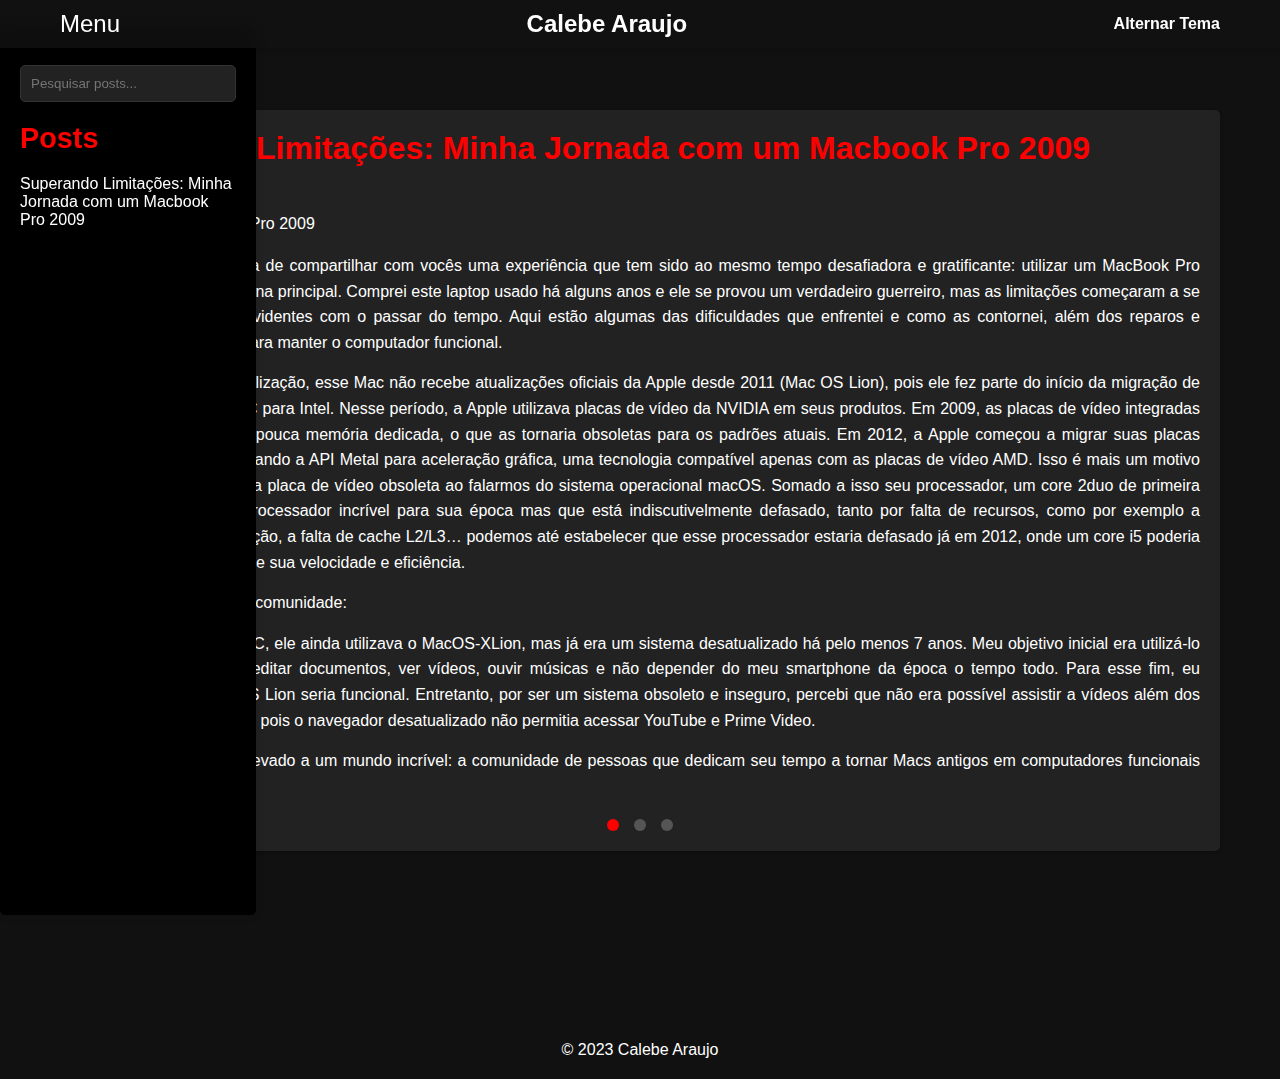
==== blog.html @ 022b0283 "Blog adicionado" ====
<!DOCTYPE html>
<html lang="pt-BR">
<head>
    <meta charset="UTF-8">
    <meta name="viewport" content="width=device-width, initial-scale=1.0">
    <title>Blog - Calebe Araujo - Web Designer & Desenvolvedor</title>
    <meta name="description" content="Blog sobre web design, desenvolvimento web e tecnologia.">
    <link rel="stylesheet" href="./src/styles/Blog.css"> 
    <link rel="stylesheet" href="" id="theme-style"> </head>

<body>
    <header>
        <div class="container">
          <nav id="main-nav">
            <button id="sidebar-toggle">Menu</button><a href="index.html" class="logo">Calebe Araujo</a> <ul> 
                <li class="mode-toggle">
                  <button id="mode-toggle-button">Alternar Tema</button>
                </li>
          </ul>
          </nav>
        </div>
    </header>

    <main id="blog-content">
      <div class="container">
        <aside class="sidebar">
            <div class="search-bar container">
                <input type="text" placeholder="Pesquisar posts...">
              </div>
            <h2>Posts</h2>
            <ul class="posts-list">
                <li><a href="#post1">Superando Limitações: Minha Jornada com um Macbook Pro 2009</a></li> 
                </ul>
        </aside>


        <article class="post" id="post1">
            <div class="post-header">
                <h2>Superando Limitações: Minha Jornada com um Macbook Pro 2009</h2>
                <p class="post-date">Publicado em: 26/10/2023</p>
            </div>
        
            <section class="post-section active" id="section1">
              <img src="macbook-pro-2009.jpg" alt="Imagem do Macbook Pro 2009"> 
              <p>Olá, tudo bem? Gostaria de compartilhar com vocês uma experiência que tem sido ao mesmo tempo desafiadora e gratificante: utilizar um MacBook Pro 2009 como minha máquina principal. Comprei este laptop usado há alguns anos e ele se provou um verdadeiro guerreiro, mas as limitações começaram a se tornar cada vez mais evidentes com o passar do tempo. Aqui estão algumas das dificuldades que enfrentei e como as contornei, além dos reparos e upgrades necessários para manter o computador funcional.</p>
        
              <p>Para efeito de contextualização, esse Mac não recebe atualizações oficiais da Apple desde 2011 (Mac OS Lion), pois ele fez parte do início da migração de processadores PowerPC para Intel. Nesse período, a Apple utilizava placas de vídeo da NVIDIA em seus produtos. Em 2009, as placas de vídeo integradas a esses PCs possuíam pouca memória dedicada, o que as tornaria obsoletas para os padrões atuais. Em 2012, a Apple começou a migrar suas placas gráficas para AMD, utilizando a API Metal para aceleração gráfica, uma tecnologia compatível apenas com as placas de vídeo AMD. Isso é mais um motivo para considerarmos essa placa de vídeo obsoleta ao falarmos do sistema operacional macOS. Somado a isso seu processador, um core 2duo de primeira geração, que era um processador incrível para sua época mas que está indiscutivelmente defasado, tanto por falta de recursos, como por exemplo a capacidade de virtualização, a falta de cache L2/L3… podemos até estabelecer que esse processador estaria defasado já em 2012, onde um core i5 poderia performar com o dobro de sua velocidade e eficiência.</p> 
        
              <p>Patch de atualização da comunidade:</p>
              <p>Quando comprei esse PC, ele ainda utilizava o MacOS-XLion, mas já era um sistema desatualizado há pelo menos 7 anos. Meu objetivo inicial era utilizá-lo de forma básica, para editar documentos, ver vídeos, ouvir músicas e não depender do meu smartphone da época o tempo todo. Para esse fim, eu acreditava que o MacOS Lion seria funcional. Entretanto, por ser um sistema obsoleto e inseguro, percebi que não era possível assistir a vídeos além dos DVDs da minha coleção, pois o navegador desatualizado não permitia acessar YouTube e Prime Video.</p>
              <p>Pesquisei opções e fui levado a um mundo incrível: a comunidade de pessoas que dedicam seu tempo a tornar Macs antigos em computadores funcionais para os dias de hoje.</p> 
            </section>
        
            <section class="post-section" id="section2">
                <h3>MacOS Catalina Patch:</h3>
                <p>Em um primeiro momento, fiz uso de um dos patches mais simples e fantásticos da época. Era fácil de configurar e instalar, e deu uma sobrevida incrível ao meu PC, permitindo até que eu utilizasse o GarageBand para produzir minhas músicas durante a pandemia, além de assistir a filmes e vídeos por streaming, servindo como uma forma eficaz de distração. No entanto, o sistema já apresentava limitações relacionadas à performance e compatibilidade com aplicativos. A edição de vídeo e foto, assim como os aplicativos de reprodução de arquivos de mídia nativos, não eram possíveis de utilizar, pois nada que precisasse da API Metal funcionava corretamente. Mesmo os aplicativos que não a exigiam, não funcionavam perfeitamente como em um MacBook atual. Embora o patch seja bom e ajude bastante, ele é apenas uma adaptação e vem com suas limitações.</p>
        
                <h3>OpenCore LegacyPatch:</h3>
                <p>Com o passar dos anos, o MacOS Catalina também ficou defasado, perdendo suporte a inúmeros aplicativos, o que me trouxe a necessidade de migrar para o OpenCore Patch, que trouxe suporte a versões posteriores do macOS para o meu PC. Entretanto, a cada atualização, mais desempenho do processador era consumido, o que tornava a experiência do usuário geral para atividades simples, travada e ineficiente, em meu caso.</p>
        
                <p>Os patches são incríveis em seu objetivo de dar sobrevida a equipamentos ultrapassados. Acredito que, em PCs posteriores a 2012, a experiência com patches é superior de inúmeras maneiras. Obviamente, não será perfeita, contudo, a recomendo, especialmente para quem já possui um Mac que não recebe suporte a atualizações. No meu caso em específico, o uso de patches desse tipo e o trabalho que tive para aprender sobre como resolver problemas me ensinaram muito. Isso ficou claro durante meu segundo semestre na FATEC, especialmente na matéria de Sistemas Operacionais e no Laboratório de Hardware.</p>
        
                <p>Uma das peculiaridades do meu MacOs é o tipo de partição de boot, que é EFI. Com o patch, essa partição é adaptada para UEFI. A principal diferença entre EFI e UEFI é que a última é uma versão mais moderna e avançada, oferecendo uma melhor compatibilidade e suporte. Essa adaptação foi fundamental para melhorar o desempenho e a funcionalidade do meu Mac, permitindo que ele pudesse rodar versões mais recentes de forma mais eficaz. Pude entender melhor sua arquitetura e função, o que poderá ser muito útil no futuro; principalmente no estudo de sistemas operacionais e reparo em sistemas de forma geral.</p>
            </section>
        
            <section class="post-section" id="section3">
              <h3>Utilizando Linux no Macbook Pro 2009:</h3> 
              <p>Como estudante da área de tecnologia com poucos recursos financeiros e muita criatividade, acredito que era inevitável o momento em que eu entraria no mundo Linux. Em um primeiro momento... (resto do seu texto) </p> 
            </section>
        
            <nav class="post-navigation">
              <div class="navigation-dots">
                <span class="dot active" data-target="section1"></span> 
                <span class="dot" data-target="section2"></span> 
                <span class="dot" data-target="section3"></span> 
              </div>
            </nav>
        </article>


      </div>


    </main>



    <footer>
        <div class="container">
            <p>© 2023 Calebe Araujo</p> 
        </div>
    </footer>

    <script src="./src/scripts/scripts.js"></script> </body>
</html>
---- src/styles/Blog.css ----
/* blog.css */

/* Reset básico */
* {
    margin: 0;
    padding: 0;
    box-sizing: border-box;
    transition: background-color 0.5s, color 0.5s;
}
  
body {
    font-family: 'San Francisco', sans-serif;
    background-color: #111; 
    color: #fff; 
}
  
/* Container */
.container {
    max-width: 1200px;
    margin: 0 auto;
    padding: 0 20px;
}
  
/* Cabeçalho */
header {
    background-color: rgba(18, 18, 18, 0.8);
    backdrop-filter: blur(9px);
    padding: 10px 0;
    box-shadow: 0 2px 4px rgba(0, 0, 0, 0.2); /* Mantendo apenas uma regra de box-shadow */
    position: fixed;
    top: 0;
    width: 100%; 
    z-index: 10; 
}
  
#main-nav {
    display: flex;
    justify-content: space-between;
    align-items: center;
}
  
#main-nav a {
    color: #fff;
    text-decoration: none;
    font-weight: bold; 
    transition: color 0.3s ease; 
}
  
#main-nav .logo {
    font-size: 1.5em;
}
  
#main-nav ul {
    list-style: none; 
    display: flex; 
}
  
#main-nav li {
    margin-left: 20px;
}
  
#main-nav a:hover {
    color: #ff0000; 
}
  
.mode-toggle button { 
    background-color: transparent; 
    color: #fff; 
    border: none;
    cursor: pointer; 
    font-size: 1em;
    font-weight: bold;
}
  
/* Barra de Pesquisa */
.search-bar {
    padding: 20px 0;
    text-align: center; 
}
  
.search-bar input {
    width: 100%;
    max-width: 500px;
    padding: 10px; 
    border: 1px solid #333; 
    border-radius: 5px; 
    background-color: #222; 
    color: #fff; 
}
  
/* Conteúdo do Blog */
#blog-content {
    display: flex; 
    gap: 30px; 
    margin: 110px 0; /* Ajuste de margem para acomodar cabeçalho fixo */
    padding-bottom: 30px; /* Espaço extra para as bolinhas de navegação */
}
  
/* Barra Lateral (Menu) */
/* Estilos para a barra lateral (sidebar) */
.sidebar {
    position: fixed;
    top: 25px; /* Posição abaixo do cabeçalho */
    left: 0;
    width: 20%;
    height: calc(100vh - 10px);
    overflow-y: auto;
    background-color: #000;
    padding: 20px;
    border-radius: 5px;
    box-shadow: 0 0 10px rgba(0, 0, 0, 0.1);
    transition: left 0.3s ease; /* Transição suave para a posição left */
}

.sidebar.hidden {
    left: -100%; /* Ocultar a sidebar movendo-a para fora da tela */
}

  
#sidebar-toggle {
    background-color: transparent;
    color: #fff;
    border: none;
    cursor: pointer;
    font-size: 1.5em;
    display: flex;
    align-items: center;
    gap: 10px;
    transition: color 0.3s ease;
}

#sidebar-toggle:hover {
    color: #ff0000;
}

.sidebar h2 {
    color: #ff0000; 
    font-size: 1.8em;
    margin-bottom: 20px; 
}
  
.posts-list {
    list-style: none;
}
  
.posts-list li {
    margin-bottom: 10px; 
}
  
.posts-list a {
    text-decoration: none; 
    color: #fff; 
    transition: color 0.3s ease; 
}
  
.posts-list a:hover {
    color: #ff0000; 
}
  
/* Área de Posts */
.posts-area {
    display: flex;
    flex-direction: column;
    width: 80%; 
    margin-left: 20%; 
}
  
/* Artigo (Post) Individual */
.post {
    background-color: #222; 
    border-radius: 5px;
    padding: 20px; 
    margin-bottom: 30px;
    box-shadow: 0 2px 4px rgba(0, 0, 0, 0.2);
}
  
.post h2 {
    font-size: 2em; 
    color: #ff0000; 
    margin-bottom: 10px; 
}
  
.post h3 {
    font-size: 1.5em;
    color: #ff0000; 
    margin-bottom: 10px;
}
  
.post img {
    width: 100%;
    height: auto;
    margin-bottom: 20px; 
    border-radius: 5px;
}
  
.post p {
    line-height: 1.6;
    margin-bottom: 15px;
    text-align: justify;
}
  
/* Data do Post */
.post-date {
    font-size: 0.9em; 
    color: #ccc; 
    margin-bottom: 20px;
}
  
.post-section {
    display: none; /* Esconde todas as seções inicialmente */
}
  
.post-section.active {
    display: block; /* Mostra a seção ativa */
}
  
/* Navegação por Bolinhas */
.post-navigation {
    text-align: center; 
    margin-top: 20px; 
}
  
.navigation-dots {
    display: flex;
    justify-content: center; 
    align-items: center; 
    gap: 15px;
}
  
.dot {
    width: 12px;
    height: 12px; 
    border-radius: 50%;
    background-color: #555;
    cursor: pointer;
    transition: background-color 0.3s ease; 
}
  
.dot.active {
    background-color: #ff0000;
}
  
/* Seção de Comentários */
.comments-section {
    margin: 50px 0;
}
  
.comments-section h2 {
    color: #ff0000; 
    font-size: 2em; 
    margin-bottom: 20px;
}
  
.comments-section form {
    display: flex;
    flex-direction: column; 
    max-width: 600px; 
    margin: 0 auto;
}
  
.comments-section textarea {
    padding: 10px; 
    border: 1px solid #333;
    border-radius: 5px;
    background-color: #222; 
    color: #fff;
    resize: vertical; 
    min-height: 120px;
    margin-bottom: 10px;
}
  
.comments-section .btn {
    padding: 10px 20px;
    border: none; 
    border-radius: 5px;
    background-color: #ff0000;
    color: #fff; 
    font-weight: bold;
    cursor: pointer; 
    transition: background-color 0.3s ease; 
    align-self: center;
}
  
.comments-section .btn:hover {
    background-color: #d90000; 
}
  
/* Rodapé */
footer {
    text-align: center;
    padding: 20px 0;
    background-color: #111;
    color: #fff; 
}
  
/* Responsividade (Exemplo para telas menores) */
@media (max-width: 768px) {
    #blog-content {
        flex-direction: column; 
    }
  
    .sidebar, 
    .posts-area {
        width: 100%;
        margin-left: 0;
    }
}
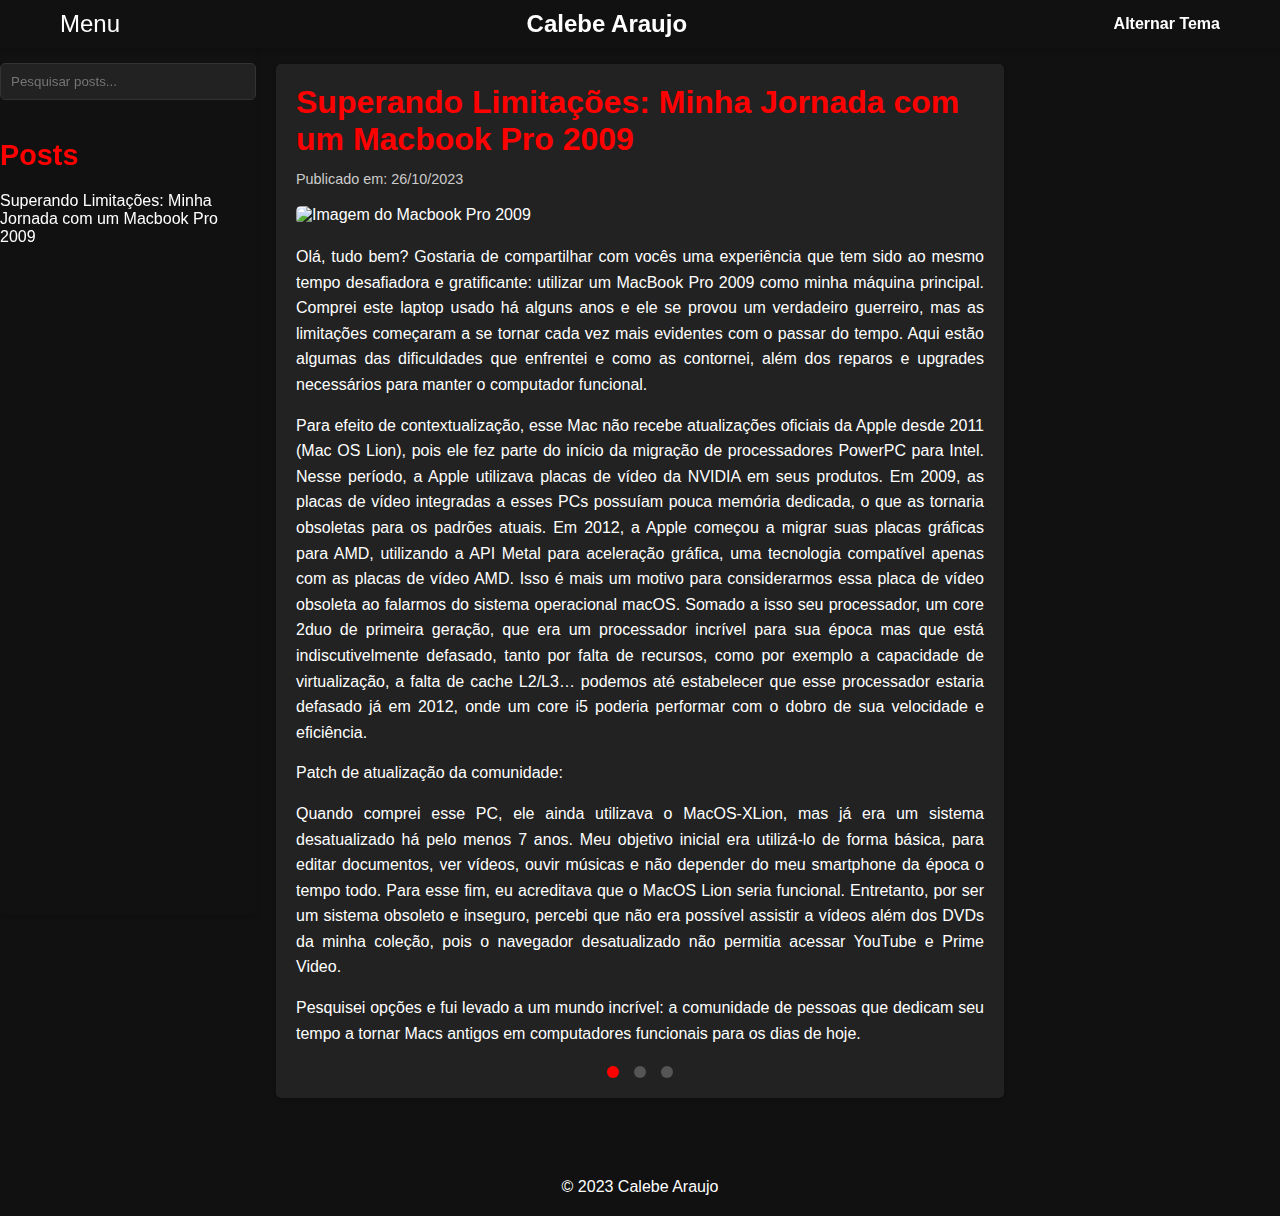
==== commit 76b70792: "Recursos" ====
--- a/blog.html
+++ b/blog.html
@@ -65,7 +65,41 @@
         
             <section class="post-section" id="section3">
               <h3>Utilizando Linux no Macbook Pro 2009:</h3> 
-              <p>Como estudante da área de tecnologia com poucos recursos financeiros e muita criatividade, acredito que era inevitável o momento em que eu entraria no mundo Linux. Em um primeiro momento... (resto do seu texto) </p> 
+                <p> Como estudante da área de tecnologia com poucos recursos financeiros e muita criatividade, acredito que era inevitável o momento em que eu entraria no mundo Linux. Em um primeiro momento, tentei utilizar o Ubuntu como distribuição, porém não obtive sucesso devido à falta de drivers de compatibilidade com a tela (o controle de brilho e sensor da tampa não operavam, já que é um pc com arquitetura antiga). Em seguida, testei o kali Linux, mas acabei não utilizando dado a falta de recursos de acessibilidade e por sentir que não seria o melhor sistema para meu propósito, já que possuo baixa visão e preciso da lupa. Cheguei à conclusão de que a melhor distribuição Linux para o meu PC mais antigo seria o Linux Mint. Instalei o GNOME nele, utilizando-o como gerenciador de janelas. Atualmente, estou experimentando o sistema e, embora haja problemas com travamentos ocasionais, o sistema tem rodado de forma inacreditavelmente boa.</p>
+
+                <p>Apesar das dificuldades, este MacBook Pro 2009 continua sendo uma máquina exemplar com sua construção robusta que permitiu com que ele sobrevivesse ao teste do tempo, com apenas alguns reparos e upgrades. Embora não seja ideal para tarefas intensivas e modernas, ele ainda cumpre bem funções básicas e se mantém como um testemunho da durabilidade dos produtos da Apple. Além disso, o uso do Positivo como servidor tem sido uma solução prática para expandir minha capacidade de processamento e gerenciamento de aplicativos.</p>   
+                    
+                <p>Apesar de todas as dificuldades relacionadas a desempenho desse Macbook pro 2009, uma coisa inegável e a qualidade inacreditável de construção, desde 2009 até agora e ele segue firme, mesmo com marcas de uso, é louco pensar que um computador de 2009 pode ser usado por um estudante mesmo nos dias de hoje, Mesmo que para programação, algo que é consideravelmente pesado. E inclusive tem  pontos a serem elogiados, como seu teclado extremamente confortável, e suas conexões extremamente estáveis. Além de seu visual incrível.</p>    
+                    
+                <p>Eu realmente desejo poder investir em um novo computador em breve e evoluir aprendendo sobre novas tecnologias, se possível em um Mac-M1 ou posterior, pois sinto que a Apple está à frente em muitos aspectos do ponto de vista de qualidade de construção e otimização de sistema. Todavia, além disso, sou realmente grato pela minha experiência com esse MacBook de 2009, pois suas limitações me ensinaram muito para poder contorná-las, o que de certa forma me aproxima de ser um programador. Do meu ponto de vista, o objetivo da programação e da TI como um todo é criar soluções simples para problemas complexos.</p>    
+                    
+                <p>Mesmo após instalar o Linux em meu Mac , percebi que ele ainda não estava sendo tão eficiente para executar algumas tarefas. Buscando soluções para melhorar minhas condições de estudo e trabalho, tive a ideia de ressuscitar um outro notebook muito fraco e antigo (mas mais novo que o Mac), que eu tinha guardado em casa: um Positivo Sim+ Intel Atom D525, com 2GB de RAM e um HD de 320 GB. Em um primeiro momento não sabia suas especificações técnicas porém sabia que ele era bem lento pois sua qualidade de construção demonstra que era um notebook básico de entrada que tinha sido aposentado provavelmente por este motivo, esse notebook não seria o ideal;nem para tarefas básicas pois além de possuir pouca memória ram, tinha seu processador projetado para outros fins que não um computador de uso doméstico, entretanto acreditei que poderia dar uma sobrevida a ele com uma aplicação leve e que serviria perfeitamente para meu objetivo.</p>    
+                    
+                <p>Decidi transformar esse Positivo em um servidor Ubunto para armazenar arquivos e rodar aplicações básicas, as acessando por SSH, VNC e pelo navegador. Essa solução me permitiu economizar processamento e armazenamento no Mac, o tornando mais eficiente para as tarefas que eu precisava realizar. Nessa ideia, descobri a existência de um projeto incrível chamado CasaOS.</p>    
+                    
+                <h3>CasaOS:</h3> 
+                <p>CasaOS é uma plataforma de código aberto que facilita a administração de dispositivos domésticos e servidores pessoais. Ele fornece uma interface de usuário intuitiva para gerenciar e monitorar aplicativos e serviços em um servidor. Com o CasaOS, pude configurar e gerenciar meu servidor de maneira eficiente, explorando ainda mais minhas habilidades em infraestrutura de rede.</p>
+                    
+                <h3>SSH (Secure Shell):</h3>   
+                <p>O SSH é um protocolo de rede que permite a comunicação segura entre computadores, permitindo que você se conecte a outro dispositivo e execute comandos como se estivesse trabalhando diretamente nele. Utilizar o SSH com meu servidor Positivo me permitiu acessar e controlar remotamente o sistema, ampliando minhas possibilidades de gerenciamento e automação.</p>    
+                    
+                <h3>VSCode Server:</h3>    
+                <p>O VSCode Server é uma versão do Visual Studio Code que roda em um servidor e pode ser acessado via navegador. Isso me permite editar código remotamente sem precisar instalar um editor pesado no meu Mac, economizando recursos do sistema. Através do VSCode Server, posso desenvolver meus projetos de qualquer lugar, utilizando apenas uma conexão SSH.</p>
+                    
+                <h3>Docker:</h3>
+                <p>Outra descoberta foi a utilização do Docker, uma plataforma que permite criar, implantar e executar aplicações em contêineres. Com ele, posso rodar várias aplicações isoladas no meu servidor Positivo, experimentando novas tecnologias e aprendendo sobre gerenciamento de contêineres.</p>    
+                    
+                <p>Essa experiência tem sido extremamente enriquecedora. Cada dia é uma oportunidade de aprender sobre as melhores formas de resolver problemas e gerenciar um servidor, assim como os que vemos no mundo corporativo. Estou descobrindo novas possibilidades e desenvolvendo habilidades valiosas que, sem dúvida, irão me ajudar em minha carreira na área de tecnologia.</p>    
+                    
+                <p>Ao refletir sobre minha jornada com o MacBook Pro 2009, percebo que, apesar das limitações e desafios enfrentados, cada obstáculo superado me proporcionou um aprendizado significativo. A instalação do Linux trouxe melhorias, mas não resolveu completamente os problemas de desempenho. Foi então que decidi transformar um antigo e fraco notebook Positivo em um servidor, o que se mostrou uma solução prática e eficiente para minhas necessidades de armazenamento e processamento.</p>    
+                    
+                <p>A descoberta e implementação do CasaOS, junto com o uso do SSH, VSCode Server e Docker, ampliaram minha compreensão sobre infraestrutura de rede e gestão de servidores. Essas ferramentas não apenas otimizaram meu fluxo de trabalho, contudo também me proporcionaram um ambiente de aprendizado constante, me preparando melhor para os desafios do mundo corporativo.</p>
+                    
+                <p>Essa experiência reforçou a importância da criatividade e da adaptabilidade, especialmente quando os recursos são limitados. Transformar um notebook obsoleto em um servidor funcional foi uma demonstração de como soluções simples podem resolver problemas complexos. Além disso, a durabilidade e a qualidade de construção do MacBook Pro 2009 são testemunhos da robustez dos produtos da Apple, destacando que, mesmo com equipamentos antigos, é possível realizar tarefas significativas e manter-se produtivo.</p>    
+                    
+                <p>Minha aspiração de adquirir um novo computador, idealmente um Mac com processador M1 ou posterior, permanece, mesmo que grato pelo que aprendi com meu MacBook Pro 2009. Suas limitações me ensinaram a encontrar soluções criativas e a aproveitar ao máximo os recursos disponíveis; habilidades essenciais para qualquer programador.</p>
+                    
+                <p>Em última análise, minha experiência com esses dispositivos me aproximou do objetivo da programação e da TI: criar soluções simples e eficazes para problemas complexos. E, como estudante de Análise e Desenvolvimento de Sistemas, essas lições são valiosas, não apenas para minha carreira, mas também para meu crescimento pessoal e profissional!</p>
             </section>
         
             <nav class="post-navigation">
--- a/src/styles/Blog.css
+++ b/src/styles/Blog.css
@@ -74,7 +74,7 @@
   
 /* Barra de Pesquisa */
 .search-bar {
-    padding: 20px 0;
+    padding: 15% 0;
     text-align: center; 
 }
   
@@ -92,8 +92,10 @@
 #blog-content {
     display: flex; 
     gap: 30px; 
-    margin: 110px 0; /* Ajuste de margem para acomodar cabeçalho fixo */
+    margin: 0 auto; /* Ajuste de margem para acomodar cabeçalho fixo */
+    padding-top: 5%;
     padding-bottom: 30px; /* Espaço extra para as bolinhas de navegação */
+    max-width: 60%;
 }
   
 /* Barra Lateral (Menu) */
@@ -105,10 +107,12 @@
     width: 20%;
     height: calc(100vh - 10px);
     overflow-y: auto;
-    background-color: #000;
-    padding: 20px;
-    border-radius: 5px;
-    box-shadow: 0 0 10px rgba(0, 0, 0, 0.1);
+    padding: 0px;
+    border-radius: 5px;
+    box-shadow: 0 0 10px rgba(0, 0, 0, 0.1)
+    background-color: rgba(18, 18, 18, 0.8);
+    backdrop-filter: blur(9px);
+    box-shadow: 0 2px 4px rgba(0, 0, 0, 0.2); /* Mantendo apenas uma regra de box-shadow */
     transition: left 0.3s ease; /* Transição suave para a posição left */
 }
 
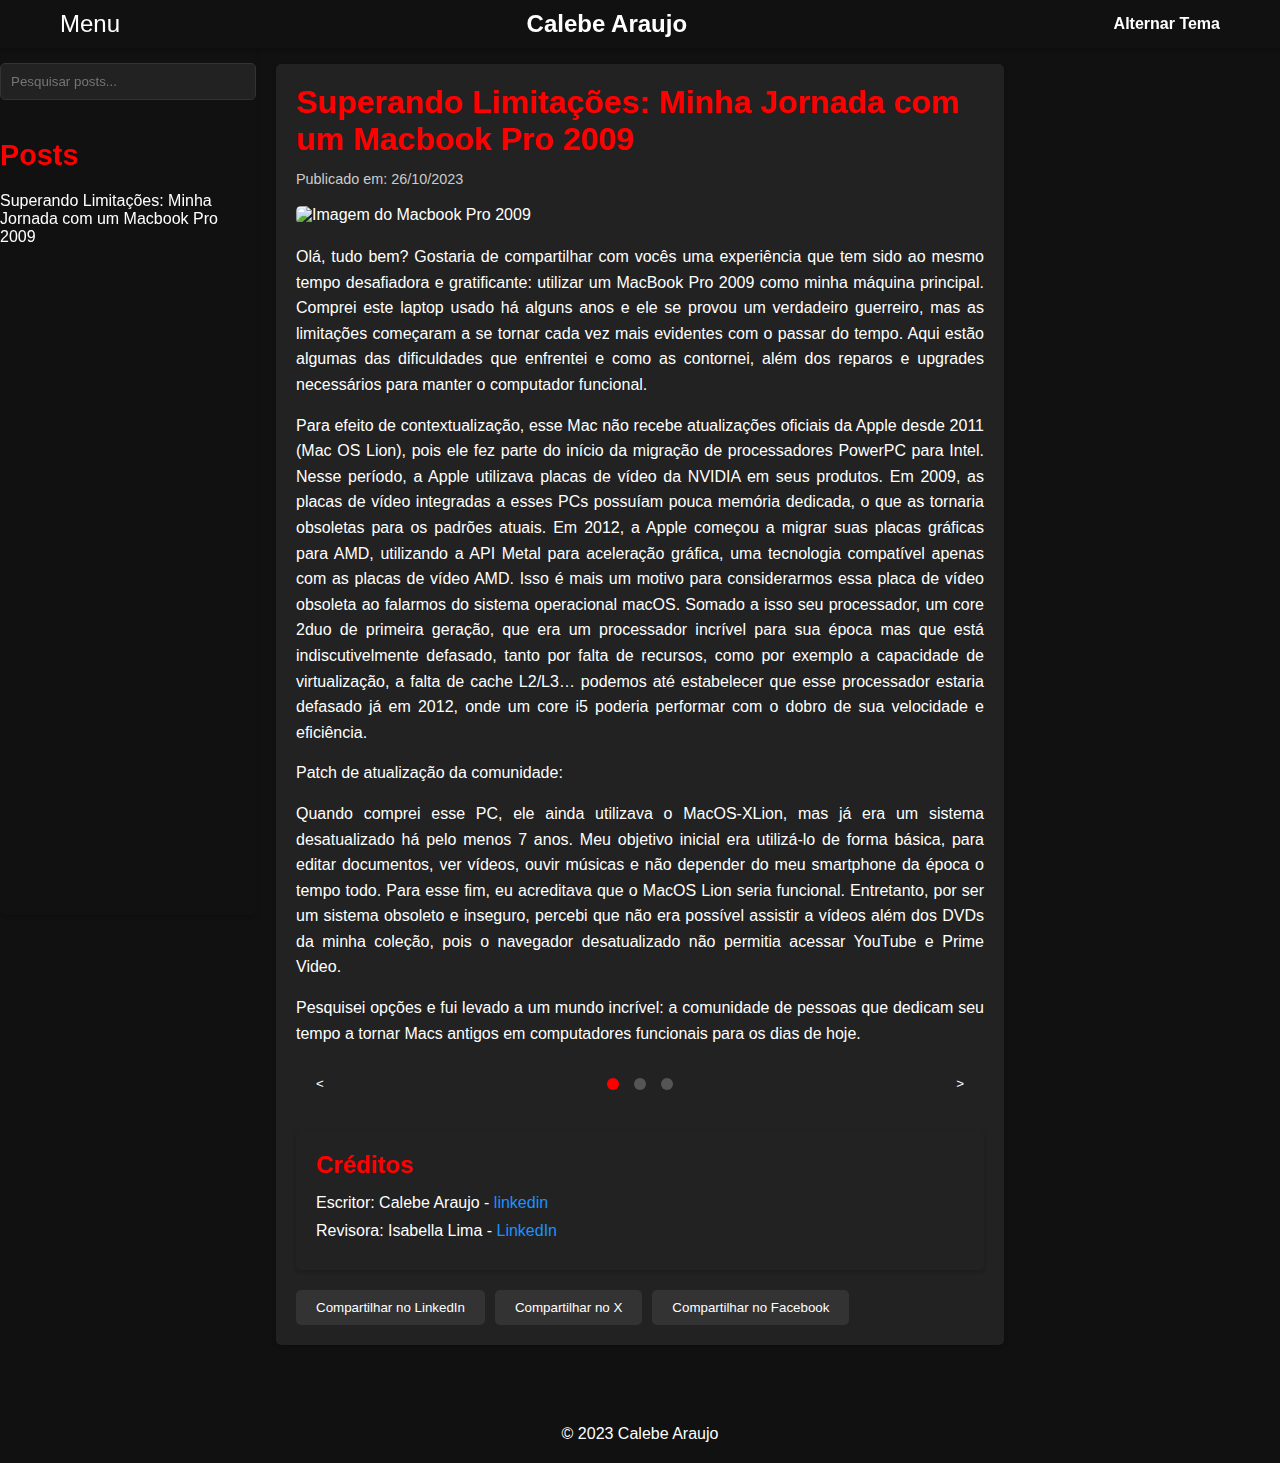
==== commit 0bc8e0d4: "Creditos" ====
--- a/blog.html
+++ b/blog.html
@@ -101,23 +101,34 @@
                     
                 <p>Em última análise, minha experiência com esses dispositivos me aproximou do objetivo da programação e da TI: criar soluções simples e eficazes para problemas complexos. E, como estudante de Análise e Desenvolvimento de Sistemas, essas lições são valiosas, não apenas para minha carreira, mas também para meu crescimento pessoal e profissional!</p>
             </section>
-        
+      
             <nav class="post-navigation">
-              <div class="navigation-dots">
-                <span class="dot active" data-target="section1"></span> 
-                <span class="dot" data-target="section2"></span> 
-                <span class="dot" data-target="section3"></span> 
-              </div>
+                <button id="prev-button" class="nav-button"> < </button>
+                <div class="navigation-dots">
+                    <span class="dot active" data-target="section1"></span> 
+                    <span class="dot" data-target="section2"></span> 
+                    <span class="dot" data-target="section3"></span> 
+                </div>
+                <button id="next-button" class="nav-button"> > </button>
             </nav>
+      
+            <section class="credits">
+              <h3>Créditos</h3>
+              <ul>
+                  <li>Escritor: Calebe Araujo - <a href="https://www.linkedin.com/in/calebe-dev" target="_blank">linkedin</a></li>
+                  <li>Revisora: Isabella Lima - <a href="https://linkedin.com/in//isabella-lima-0b5793242/" target="_blank">LinkedIn</a></li>
+              </ul>
+          </section>
+
+             <div class="share-buttons">
+              <button class="share-btn" data-platform="linkedin">Compartilhar no LinkedIn</button>
+              <button class="share-btn" data-platform="twitter">Compartilhar no X</button>
+              <button class="share-btn" data-platform="facebook">Compartilhar no Facebook</button>
+            </div>
+            
         </article>
-
-
       </div>
-
-
     </main>
-
-
 
     <footer>
         <div class="container">
--- a/src/styles/Blog.css
+++ b/src/styles/Blog.css
@@ -109,7 +109,7 @@
     overflow-y: auto;
     padding: 0px;
     border-radius: 5px;
-    box-shadow: 0 0 10px rgba(0, 0, 0, 0.1)
+    box-shadow: 0 0 10px rgba(0, 0, 0, 0.1);
     background-color: rgba(18, 18, 18, 0.8);
     backdrop-filter: blur(9px);
     box-shadow: 0 2px 4px rgba(0, 0, 0, 0.2); /* Mantendo apenas uma regra de box-shadow */
@@ -220,10 +220,26 @@
   
 /* Navegação por Bolinhas */
 .post-navigation {
+    display: flex;
+    justify-content: space-between;
+    flex-direction: row;
     text-align: center; 
     margin-top: 20px; 
 }
-  
+
+.nav-button{
+    background-color: #222;
+    color: #fff;
+    padding: 10px 20px;
+    border: #111;
+    border-radius: 25px;
+}
+
+#nav-button:hover{
+    background-color: #111;
+    color: #fff;
+}
+
 .navigation-dots {
     display: flex;
     justify-content: center; 
@@ -309,3 +325,91 @@
         margin-left: 0;
     }
 }
+
+
+/* Tema Claro */
+body.light-mode {
+    background-color: #fff;
+    color: #111;
+}
+
+body.light-mode .sidebar {
+    background-color: rgba(18, 18, 18, 0.8);
+    backdrop-filter: blur(9px);
+    box-shadow: 0 2px 4px rgba(0, 0, 0, 0.2); /* Mantendo apenas uma regra de box-shadow */   
+    color: #111;
+}
+
+body.light-mode .post {
+    background-color: #fff;
+    color: #111;
+}
+
+body.light-mode .post a {`
+    color: #111;
+}
+
+body.light-mode .post a:hover {
+    color: #ff0000;
+}
+
+body.light-mode .search-bar input {
+    color: #111;
+    border: 1px solid #ccc;
+}
+
+/* Estilos para os botões de compartilhamento */
+.share-buttons {
+    margin-top: 20px;
+    display: flex;
+    gap: 10px;
+}
+
+.share-btn {
+    background-color: #333;
+    color: #fff;
+    border: none;
+    padding: 10px 20px;
+    cursor: pointer;
+    border-radius: 5px;
+    transition: background-color 0.3s ease;
+}
+
+.share-btn:hover {
+    background-color: #555;
+}
+
+
+/* Estilos para a seção de Créditos */
+.credits {
+    margin-top: 30px;
+    padding: 20px;
+    background-color: #222;
+    border-radius: 5px;
+    box-shadow: 0 2px 4px rgba(0, 0, 0, 0.2);
+}
+
+.credits h3 {
+    font-size: 1.5em;
+    color: #ff0000;
+    margin-bottom: 15px;
+}
+
+.credits ul {
+    list-style: none;
+    padding: 0;
+}
+
+.credits li {
+    margin-bottom: 10px;
+}
+
+.credits a {
+    color: #1e90ff;
+    text-decoration: none;
+    transition: color 0.3s ease;
+}
+
+.credits a:hover {
+    color: #ff0000;
+}
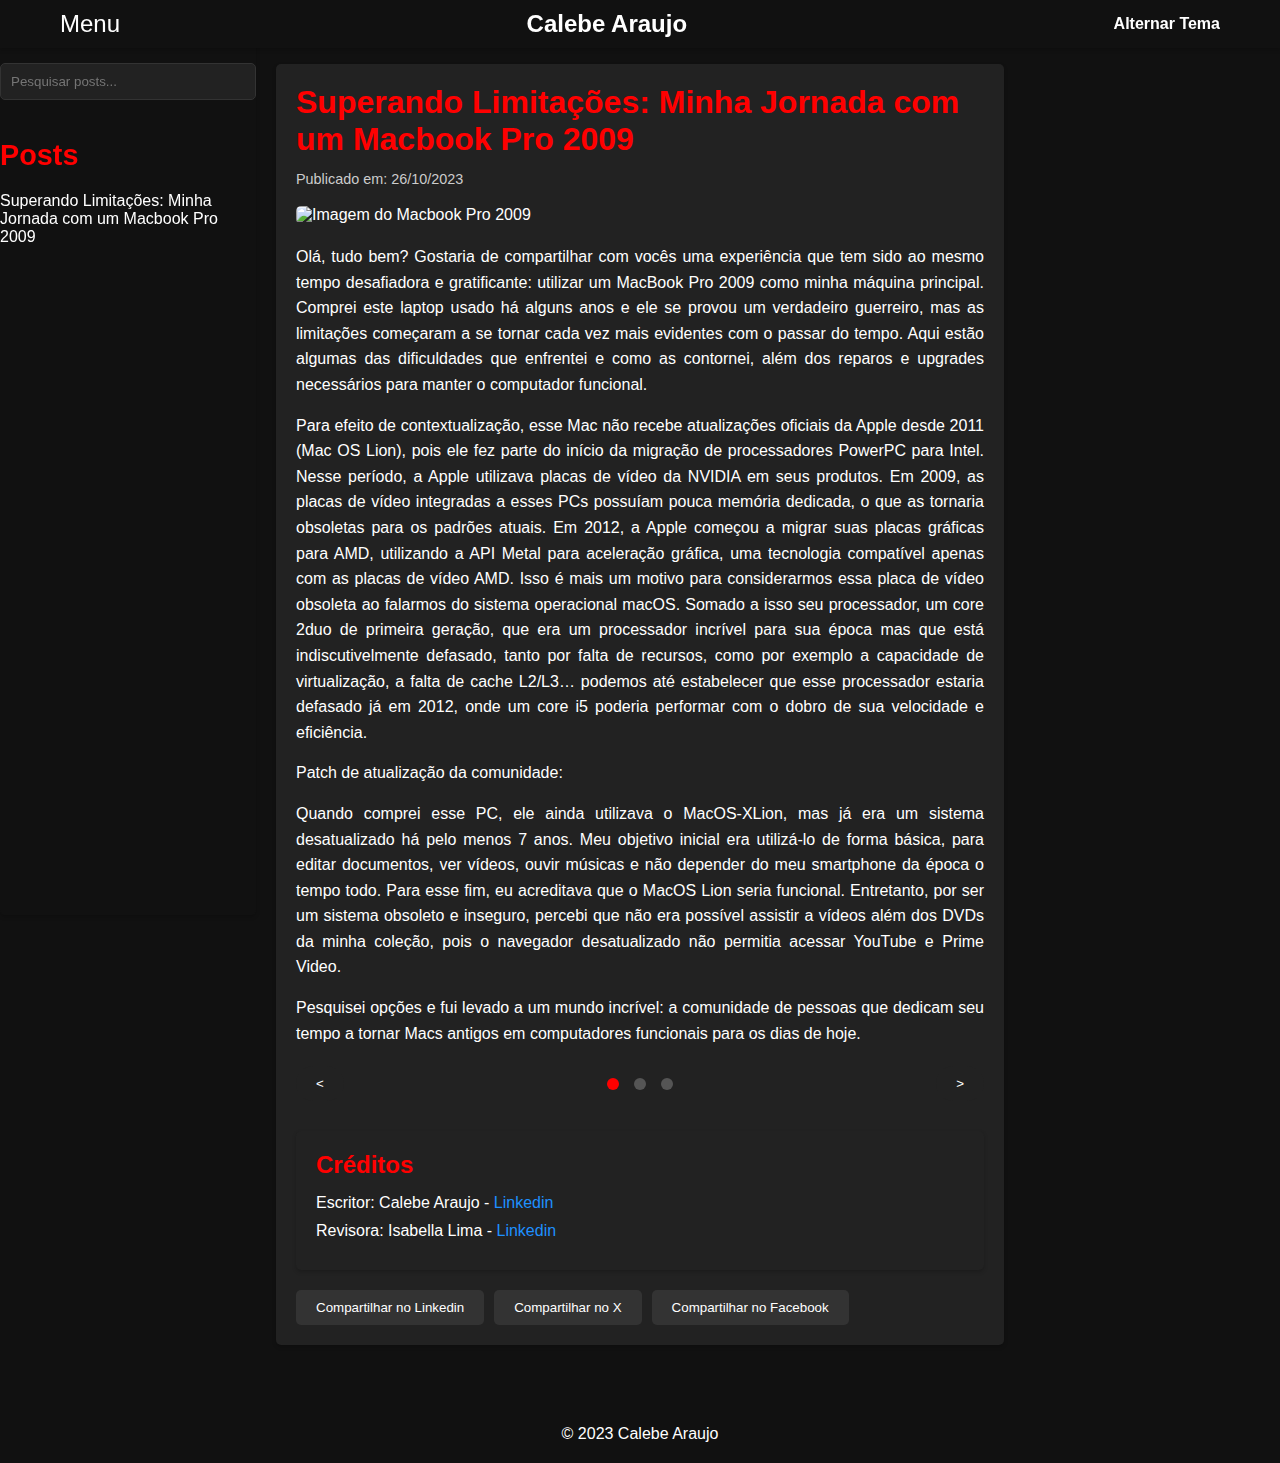
==== commit 21b37a93: "Correcao Link" ====
--- a/blog.html
+++ b/blog.html
@@ -115,13 +115,13 @@
             <section class="credits">
               <h3>Créditos</h3>
               <ul>
-                  <li>Escritor: Calebe Araujo - <a href="https://www.linkedin.com/in/calebe-dev" target="_blank">linkedin</a></li>
-                  <li>Revisora: Isabella Lima - <a href="https://linkedin.com/in//isabella-lima-0b5793242/" target="_blank">LinkedIn</a></li>
+                  <li>Escritor: Calebe Araujo - <a href="https://linkedin.com/in/calebe-dev" target="_blank">Linkedin</a></li>
+                  <li>Revisora: Isabella Lima - <a href="https://linkedin.com/in//isabella-lima-0b5793242/" target="_blank">Linkedin</a></li>
               </ul>
           </section>
 
              <div class="share-buttons">
-              <button class="share-btn" data-platform="linkedin">Compartilhar no LinkedIn</button>
+              <button class="share-btn" data-platform="linkedin">Compartilhar no Linkedin</button>
               <button class="share-btn" data-platform="twitter">Compartilhar no X</button>
               <button class="share-btn" data-platform="facebook">Compartilhar no Facebook</button>
             </div>
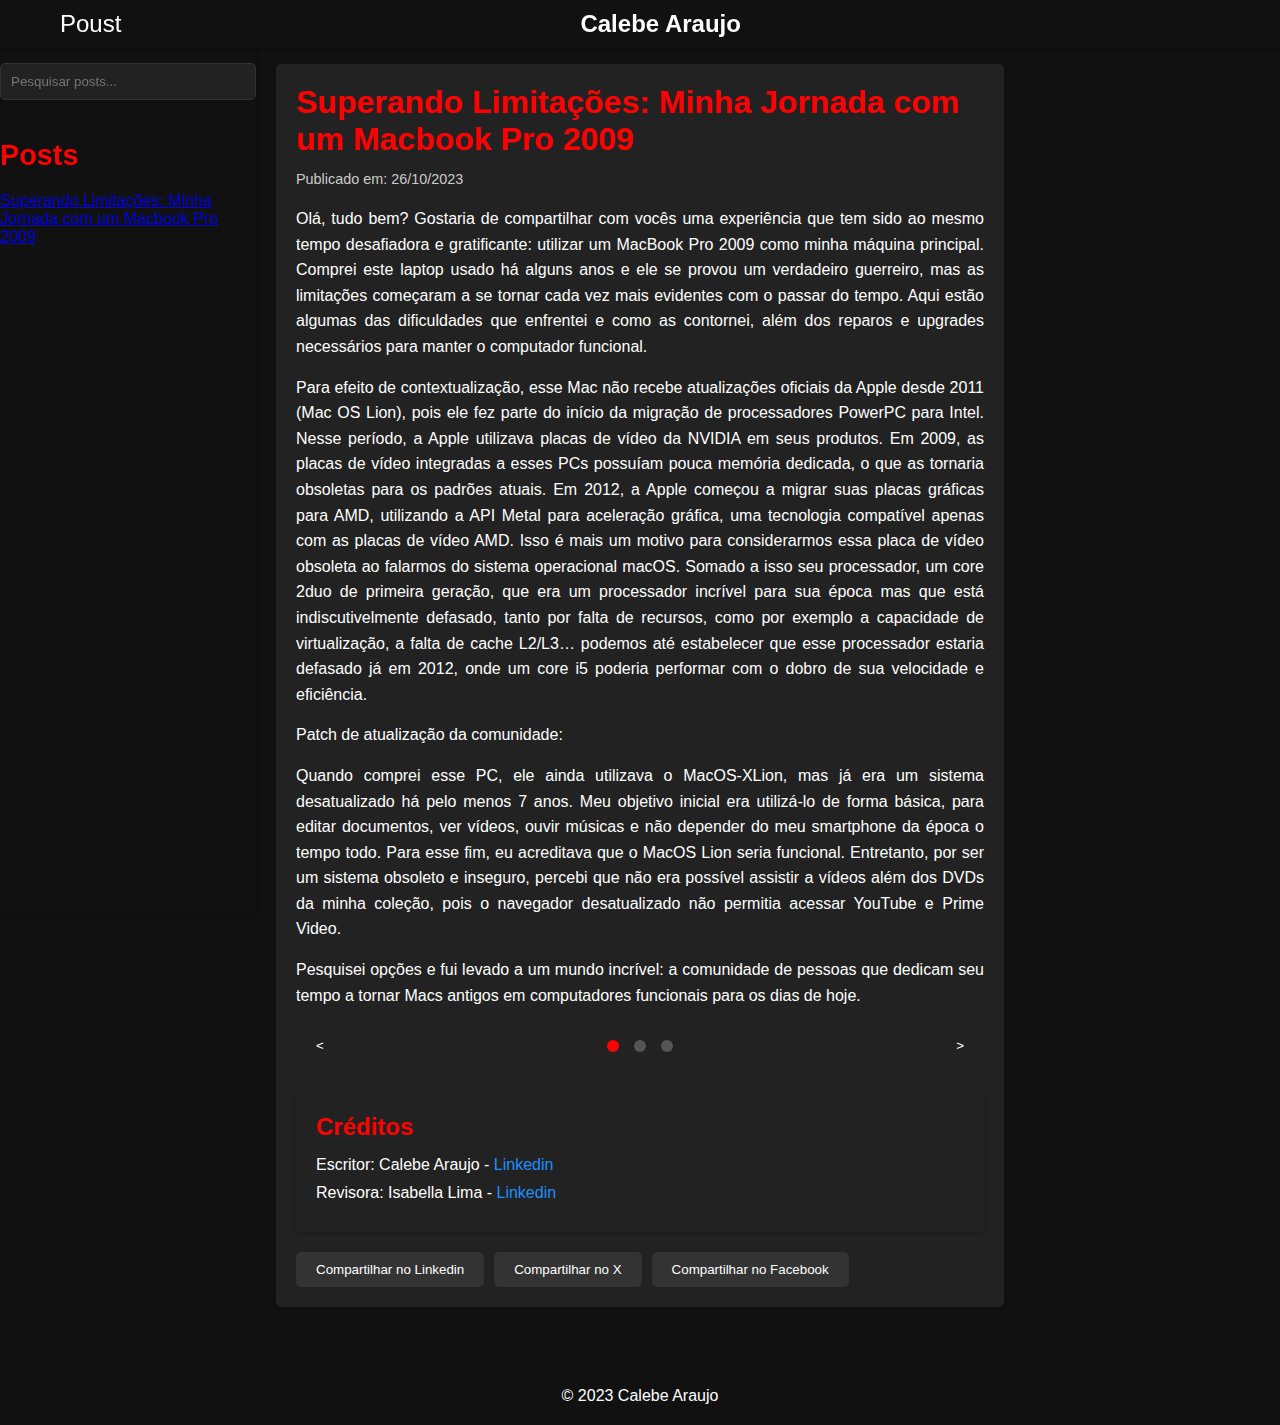
==== commit 45eefc81: "Correcao botao" ====
--- a/blog.html
+++ b/blog.html
@@ -12,7 +12,7 @@
     <header>
         <div class="container">
           <nav id="main-nav">
-            <button id="sidebar-toggle">Menu</button><a href="index.html" class="logo">Calebe Araujo</a> <ul> 
+            <button id="sidebar-toggle">Poust</button><a href="index.html" class="logo">Calebe Araujo</a> <ul> 
                 <li class="mode-toggle">
                   <button id="mode-toggle-button">Alternar Tema</button>
                 </li>
@@ -28,7 +28,7 @@
                 <input type="text" placeholder="Pesquisar posts...">
               </div>
             <h2>Posts</h2>
-            <ul class="posts-list">
+            <ul class="posts-slist">
                 <li><a href="#post1">Superando Limitações: Minha Jornada com um Macbook Pro 2009</a></li> 
                 </ul>
         </aside>
@@ -41,7 +41,6 @@
             </div>
         
             <section class="post-section active" id="section1">
-              <img src="macbook-pro-2009.jpg" alt="Imagem do Macbook Pro 2009"> 
               <p>Olá, tudo bem? Gostaria de compartilhar com vocês uma experiência que tem sido ao mesmo tempo desafiadora e gratificante: utilizar um MacBook Pro 2009 como minha máquina principal. Comprei este laptop usado há alguns anos e ele se provou um verdadeiro guerreiro, mas as limitações começaram a se tornar cada vez mais evidentes com o passar do tempo. Aqui estão algumas das dificuldades que enfrentei e como as contornei, além dos reparos e upgrades necessários para manter o computador funcional.</p>
         
               <p>Para efeito de contextualização, esse Mac não recebe atualizações oficiais da Apple desde 2011 (Mac OS Lion), pois ele fez parte do início da migração de processadores PowerPC para Intel. Nesse período, a Apple utilizava placas de vídeo da NVIDIA em seus produtos. Em 2009, as placas de vídeo integradas a esses PCs possuíam pouca memória dedicada, o que as tornaria obsoletas para os padrões atuais. Em 2012, a Apple começou a migrar suas placas gráficas para AMD, utilizando a API Metal para aceleração gráfica, uma tecnologia compatível apenas com as placas de vídeo AMD. Isso é mais um motivo para considerarmos essa placa de vídeo obsoleta ao falarmos do sistema operacional macOS. Somado a isso seu processador, um core 2duo de primeira geração, que era um processador incrível para sua época mas que está indiscutivelmente defasado, tanto por falta de recursos, como por exemplo a capacidade de virtualização, a falta de cache L2/L3… podemos até estabelecer que esse processador estaria defasado já em 2012, onde um core i5 poderia performar com o dobro de sua velocidade e eficiência.</p> 
--- a/src/styles/Blog.css
+++ b/src/styles/Blog.css
@@ -63,7 +63,10 @@
     color: #ff0000; 
 }
   
+
+/*Rever funcionamento do tema claro*/
 .mode-toggle button { 
+    display: none;
     background-color: transparent; 
     color: #fff; 
     border: none;
@@ -319,10 +322,19 @@
         flex-direction: column; 
     }
   
-    .sidebar, 
+    .sidebar{
+        width: auto;
+        height: auto;
+        margin-left: 0%;
+    }
+
     .posts-area {
         width: 100%;
         margin-left: 0;
+    }
+
+    #sidebar-toggle {
+        display: none;
     }
 }
 
@@ -334,18 +346,19 @@
 }
 
 body.light-mode .sidebar {
-    background-color: rgba(18, 18, 18, 0.8);
+    background-color: rgba(240, 240, 240, 0.8);
     backdrop-filter: blur(9px);
-    box-shadow: 0 2px 4px rgba(0, 0, 0, 0.2); /* Mantendo apenas uma regra de box-shadow */   
+    box-shadow: 0 2px 4px rgba(0, 0, 0, 0.1);   
     color: #111;
 }
 
 body.light-mode .post {
-    background-color: #fff;
+    background-color: #f8f8f8;
     color: #111;
-}
-
-body.light-mode .post a {`
+    box-shadow: 0 2px 4px rgba(0, 0, 0, 0.1);
+}
+
+body.light-mode .post a {
     color: #111;
 }
 
@@ -354,9 +367,33 @@
 }
 
 body.light-mode .search-bar input {
+    background-color: #f8f8f8;
     color: #111;
     border: 1px solid #ccc;
 }
+
+body.light-mode .share-btn {
+    background-color: #444;
+    color: #fff;
+}
+
+body.light-mode .share-btn:hover {
+    background-color: #666;
+}
+
+body.light-mode .credits {
+    background-color: #f8f8f8;
+    box-shadow: 0 2px 4px rgba(0, 0, 0, 0.1);
+}
+
+body.light-mode .credits a {
+    color: #444;
+}
+
+body.light-mode .credits a:hover {
+    color: #ff0000;
+}
+
 
 /* Estilos para os botões de compartilhamento */
 .share-buttons {
@@ -413,3 +450,78 @@
 .credits a:hover {
     color: #ff0000;
 }
+
+/* Responsividade (Exemplo para telas menores) */
+@media (max-width: 768px) {
+    #blog-content {
+        flex-direction: column; 
+        padding-top: 10%;
+        max-width: 100%;
+    }
+
+    .sidebar, 
+    .posts-area {
+        width: 100%;
+        margin-left: 0;
+    }
+
+    .sidebar {
+        position: static;
+        height: auto;
+    }
+
+    header {
+        padding: 10px;
+    }
+
+    #main-nav ul {
+        flex-direction: column;
+        align-items: center;
+    }
+
+    #main-nav li {
+        margin-left: 0;
+        margin-bottom: 10px;
+    }
+
+    .search-bar {
+        padding: 10% 0;
+    }
+
+    .search-bar input {
+        max-width: 100%;
+    }
+
+    .post {
+        margin-bottom: 20px;
+    }
+
+    .post img {
+        width: 100%;
+    }
+
+    .share-buttons {
+        flex-direction: column;
+        align-items: center;
+    }
+
+    .share-btn {
+        width: 100%;
+        margin-bottom: 10px;
+    }
+}
+
+/* Responsividade (Exemplo para tablets) */
+@media (max-width: 1024px) {
+    #blog-content {
+        padding-top: 8%;
+    }
+
+    .sidebar {
+        width: 25%;
+    }
+
+    .posts-area {
+        width: 75%;
+    }
+}
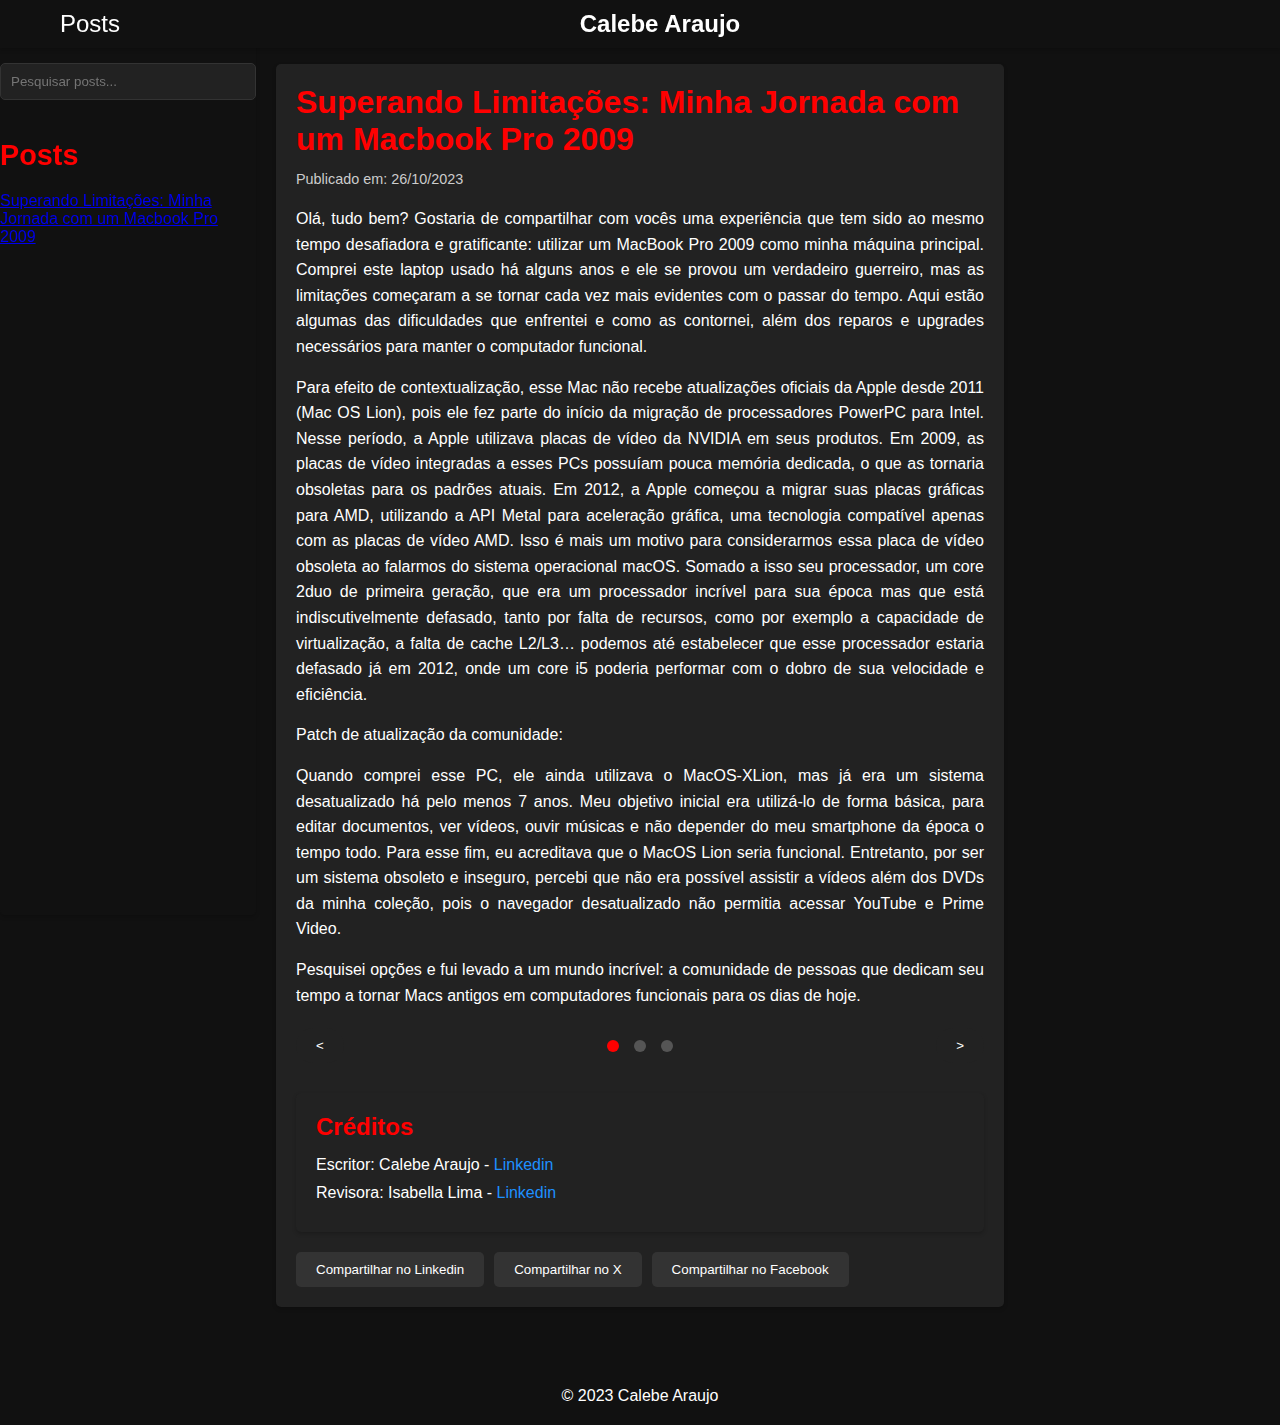
==== commit cccee005: "s" ====
--- a/blog.html
+++ b/blog.html
@@ -12,7 +12,7 @@
     <header>
         <div class="container">
           <nav id="main-nav">
-            <button id="sidebar-toggle">Poust</button><a href="index.html" class="logo">Calebe Araujo</a> <ul> 
+            <button id="sidebar-toggle">Posts</button><a href="index.html" class="logo">Calebe Araujo</a> <ul> 
                 <li class="mode-toggle">
                   <button id="mode-toggle-button">Alternar Tema</button>
                 </li>
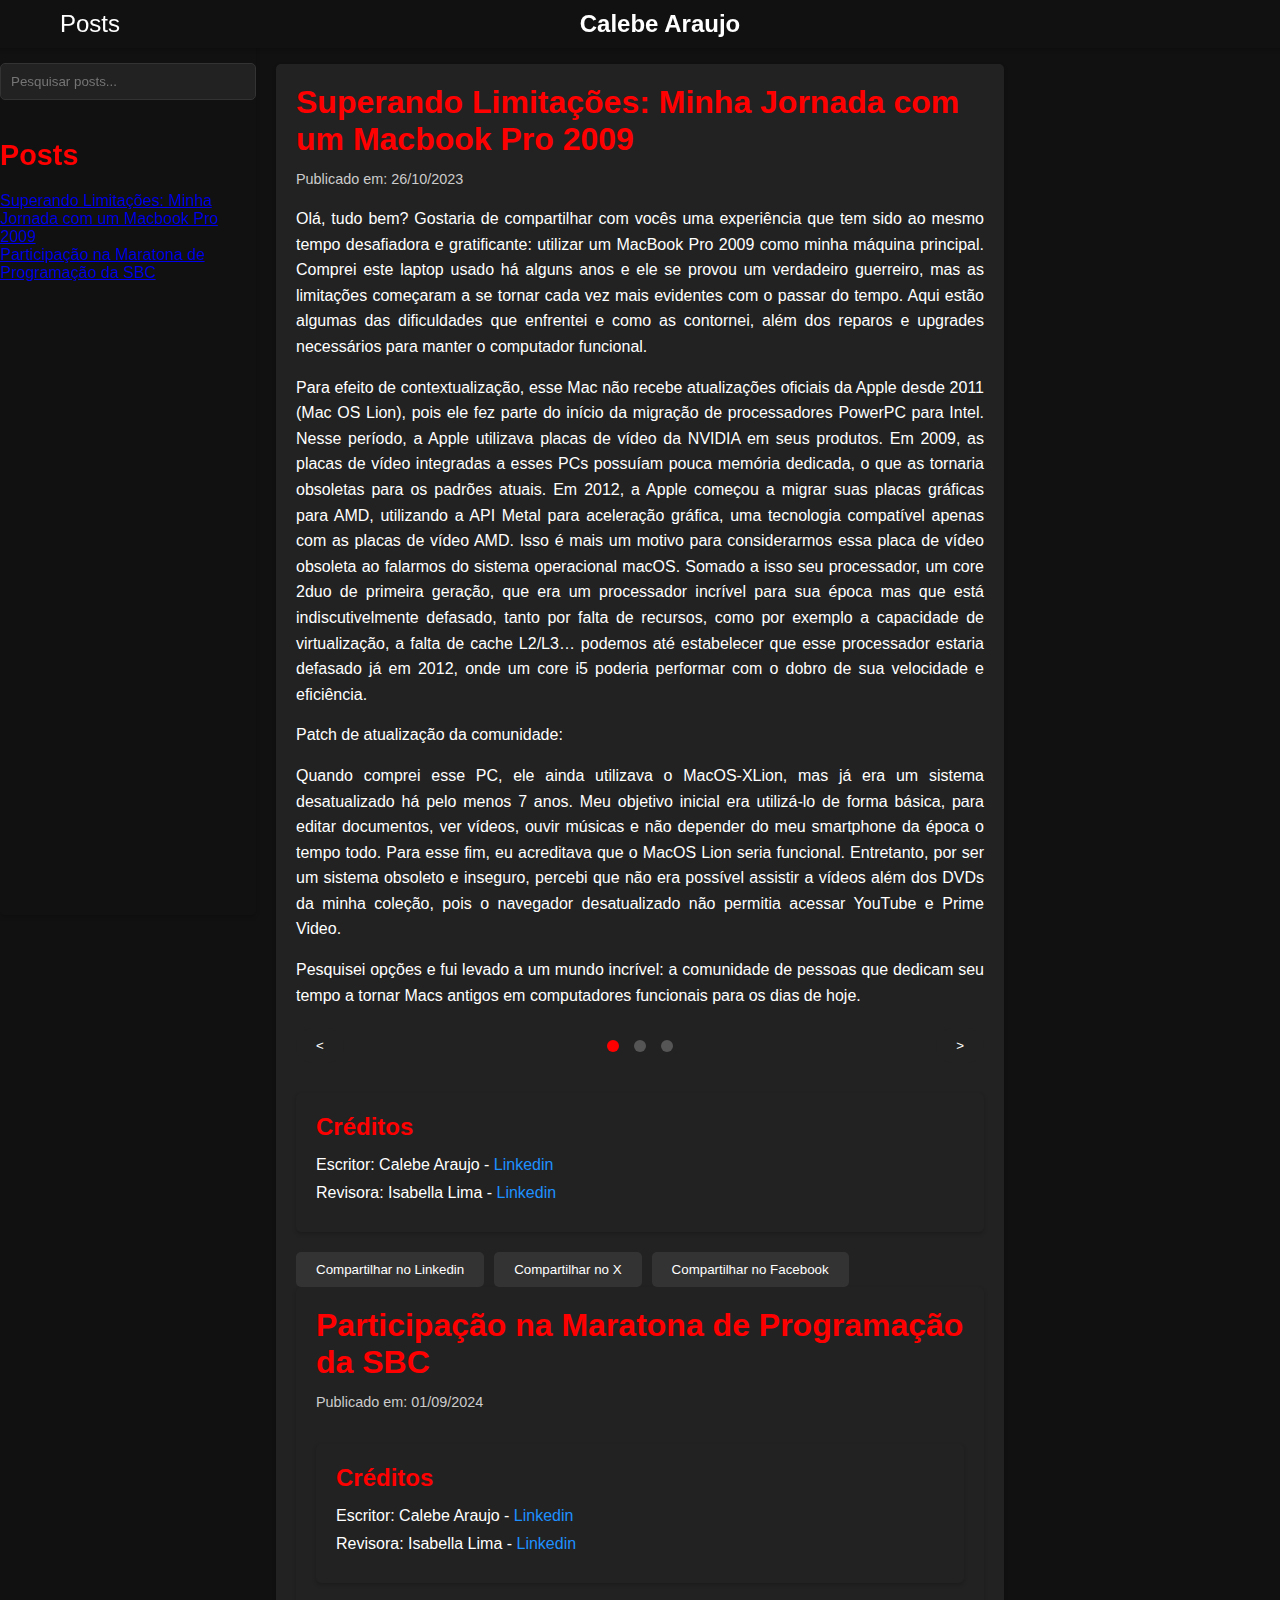
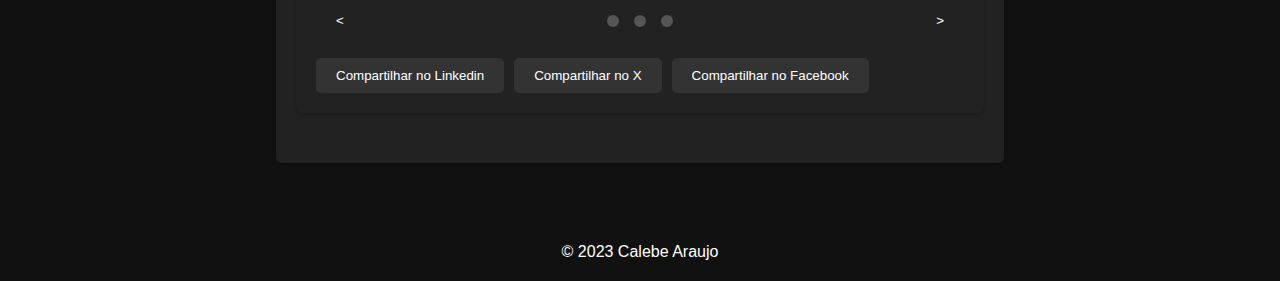
==== commit 446dc587: "Segundo artigo" ====
--- a/blog.html
+++ b/blog.html
@@ -6,7 +6,7 @@
     <title>Blog - Calebe Araujo - Web Designer & Desenvolvedor</title>
     <meta name="description" content="Blog sobre web design, desenvolvimento web e tecnologia.">
     <link rel="stylesheet" href="./src/styles/Blog.css"> 
-    <link rel="stylesheet" href="" id="theme-style"> </head>
+    <link rel="icon" href="./src/img/logo/Calebe Araujo.png" sizes="16x16" type="image/png">
 
 <body>
     <header>
@@ -30,7 +30,8 @@
             <h2>Posts</h2>
             <ul class="posts-slist">
                 <li><a href="#post1">Superando Limitações: Minha Jornada com um Macbook Pro 2009</a></li> 
-                </ul>
+                <li><a href="#post2">Participação na Maratona de Programação da SBC</a></li>  
+              </ul>
         </aside>
 
 
@@ -125,7 +126,66 @@
               <button class="share-btn" data-platform="facebook">Compartilhar no Facebook</button>
             </div>
             
-        </article>
+                    <!-- Novo Artigo Adicionado -->
+            <article class="post" id="post2">
+              <div class="post-header">
+                  <h2>Participação na Maratona de Programação da SBC</h2>
+                  <p class="post-date">Publicado em: 01/09/2024</p>
+              </div>
+
+              <!-- Seção 1 -->
+              <section class="post-section active" id="section4">
+                  <p>Sempre tive para mim que, como um jovem que está construindo sua carreira acadêmica e profissional, é essencial buscar desafios e projetos para me testar, estudar, aprimorar e me destacar entre meus colegas em um mercado extremamente competitivo.</p>
+                  
+                  <p>Lembro que em uma das minhas primeiras aulas na FATEC, nos foram mencionadas as competições de programação. Naquele momento, pensei: "Acho que nunca vou ter nível para participar de algo assim!". No entanto, o mundo tende a nos surpreender e, com meus estudos e um pouco de sorte, tive a oportunidade de participar da competição organizada pela Sociedade Brasileira de Computação (SBC) em sua primeira fase que aconteceu no dia 31 de agosto de 2024, na Faculdade de Tecnologia da cidade de Sorocaba.</p>
+                  
+                  <p>Antes de falar sobre a competição, preciso agradecer primeiramente ao meu professor Glauco Todesco, que possibilitou a participação da minha equipe, os "Apóstolos do Glauco". Também preciso agradecer aos meus companheiros de equipe — vocês foram demais!</p>
+              </section>
+
+              <!-- Seção 2 -->
+              <section class="post-section" id="section5">
+                  <p>É correto afirmar que os desafios para essa competição surgiram desde o momento em que tive a oportunidade de participar. Embora minha equipe seja muito unida e não houve cobranças sobre desempenho, uma competição sempre gera certa autocrítica, que é inevitável ao participar de atividades em grupo, pois um erro pode impactar o resultado dos seus companheiros. Desde o momento então, estabeleci uma rotina de treinos relacionados aos desafios propostos pela competição. Infelizmente, não pude dedicar o tempo que gostaria a essas atividades de aprimoramento, pois minha rotina já possui obrigações às quais dedico boa parte do meu tempo. Porém, abrir mão de tempo livre e horas de sono semanais em prol de um objetivo é uma escolha justa se queremos fazer a diferença.</p>
+                  
+                  <p>No dia da competição, os preparativos começaram cedo, pois eu e meus companheiros vivemos em cidades próximas, mas em pontos distantes entre si. Fomos juntos para a cidade de Sorocaba para garantir que não houvesse atrasos em nossa participação.</p>
+                  
+                  <p>As atividades relacionadas à competição começaram com um belo café da manhã, proporcionado pelos funcionários da faculdade juntamente com o corpo de auxiliares da competição (os "Melancias" — apelido carinhoso dado pela cor do uniforme que usavam). Todos foram extremamente gentis e prestativos, nos fazendo sentir em casa. Logo depois, recebemos nossos kits com brindes dos patrocinadores do evento, a camiseta da competição e nossa credencial.</p>
+              </section>
+
+              <!-- Seção 3 -->
+              <section class="post-section" id="section6">
+                  <p>Durante essas palestras, pudemos ouvir um pouco sobre os nichos de mercado de cada uma dessas empresas, suas histórias e como começaram, além de fazer perguntas sobre tecnologia, mercado e perfis de profissionais procurados pela indústria. Definitivamente, foi incrível poder ouvir e adquirir conhecimento sobre nichos que eu não conhecia, sobre tecnologias incríveis, e, principalmente, que aceitar desafios é um passo na direção certa para quem deseja crescer no mundo da tecnologia.</p>
+
+                  <p>Logo após a prova, fomos recebidos por uma mesa de salgadinhos deliciosos, refrigerantes e um clima extremamente familiar, divertido e acolhedor. Tivemos um resumo do resultado geral da competição, as colocações de cada equipe e as premiações para os primeiros colocados. Tudo foi extremamente divertido, e posso dizer com toda certeza que as comemorações com os grupos encerraram a noite com chave de ouro.</p>
+
+                  <p>Posso afirmar com toda certeza que esse tipo de evento, mesmo sendo desgastante fisicamente e mentalmente, é extremamente enriquecedor e divertido. É uma experiência que lembrarei com carinho como a primeira de muitas participações em eventos desse tipo.</p>
+              </section>
+
+              <section class="credits">
+                <h3>Créditos</h3>
+                <ul>
+                    <li>Escritor: Calebe Araujo - <a href="https://linkedin.com/in/calebe-dev" target="_blank">Linkedin</a></li>
+                    <li>Revisora: Isabella Lima - <a href="https://linkedin.com/in//isabella-lima-0b5793242/" target="_blank">Linkedin</a></li>
+                </ul>
+            </section>
+
+              <nav class="post-navigation">
+                <button id="prev-button" class="nav-button"> < </button>
+                <div class="navigation-dots">
+                    <span class="dot active" data-target="section1"></span> 
+                    <span class="dot" data-target="section2"></span> 
+                    <span class="dot" data-target="section3"></span> 
+                </div>
+                <button id="next-button" class="nav-button"> > </button>
+            </nav>
+
+            <div class="share-buttons">
+                <button class="share-btn" data-platform="linkedin">Compartilhar no Linkedin</button>
+                <button class="share-btn" data-platform="twitter">Compartilhar no X</button>
+                <button class="share-btn" data-platform="facebook">Compartilhar no Facebook</button>
+            </div>
+            
+          </article>
+            </article>
       </div>
     </main>
 
